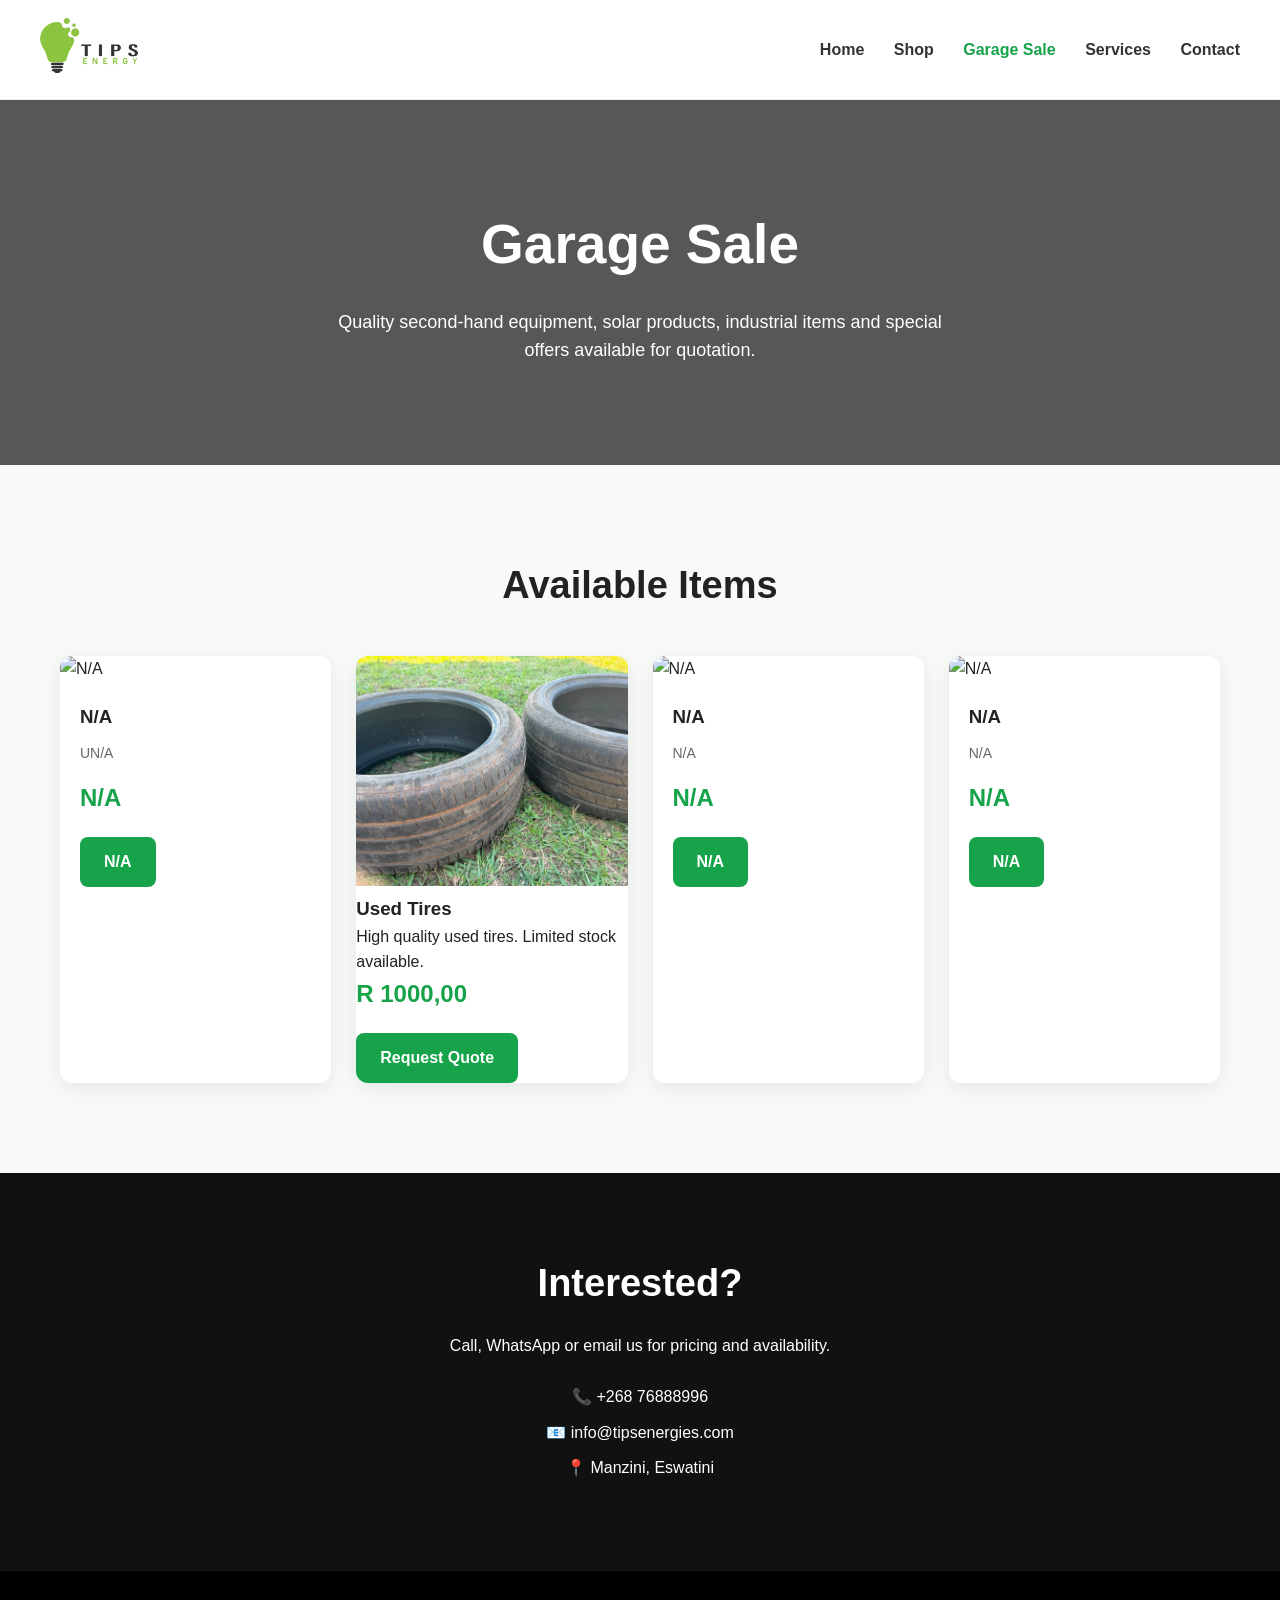
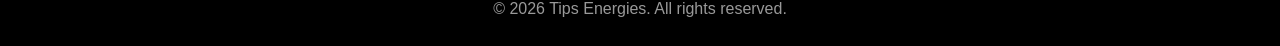
==== garage.html @ 026625b8 "Update garage.html" ====
<!DOCTYPE html>
<html lang="en">

<head>

<meta charset="UTF-8">
<meta name="viewport" content="width=device-width, initial-scale=1.0">

<title>Tips Energies | Garage Sale</title>

<link rel="stylesheet" href="garage-sale.css">

<link rel="stylesheet"
href="https://cdnjs.cloudflare.com/ajax/libs/font-awesome/6.5.0/css/all.min.css">

</head>

<body>

<!-- NAVBAR -->

<header class="navbar">

<div class="container nav-inner">

<div class="logo">
<img src="Tips energy Logo.png" class="logo-img">
</div>

<nav>

<a href="index.html">Home</a>
<a href="shop.html">Shop</a>
<a href="garage-sale.html" class="active">Garage Sale</a>
<a href="index.html#services">Services</a>
<a href="index.html#contact">Contact</a>

</nav>

</div>

</header>


<!-- HERO -->

<section class="hero">

<div class="container">

<h1>Garage Sale</h1>

<p>
Quality second-hand equipment, solar products,
industrial items and special offers available
for quotation.
</p>

</div>

</section>


<!-- PRODUCTS -->

<section class="products">

<div class="container">

<h2>Available Items</h2>

<div class="product-grid">


<!-- ITEM -->

<div class="product-card">

<img src="generator.jpeg" alt="N/A">

<div class="product-info">

<h3>N/A</h3>

<p>
UN/A
</p>

<div class="price">
N/A
</div>

<a href="#contact" class="btn">
N/A
</a>

</div>

</div>



<div class="product-card">

<img src="tires.jpeg" alt="Tires">

<div class="Tires">

<h3>Used Tires</h3>

<p>
High quality used tires.
Limited stock available.
</p>

<div class="price">
R 1000,00
</div>

<a href="index.html#contact" class="btn">
Request Quote
</a>

</div>

</div>



<div class="product-card">

<img src="pump.jpg" alt="N/A">

<div class="product-info">

<h3>N/A</h3>

<p>
N/A
</p>

<div class="price">
N/A
</div>

<a href="#contact" class="btn">
N/A
</a>

</div>

</div>



<div class="product-card">

<img src="battery.jpg" alt="N/A">

<div class="product-info">

<h3>N/A</h3>

<p>
N/A
</p>

<div class="price">
N/A
</div>

<a href="#contact" class="btn">
N/A
</a>

</div>

</div>


</div>

</div>

</section>


<!-- CONTACT -->

<section id="contact" class="contact">

<div class="container">

<h2>Interested?</h2>

<p>
Call, WhatsApp or email us for pricing and availability.
</p>

<div class="contact-box">

<p>📞 +268 76888996</p>

<p>📧 info@tipsenergies.com</p>

<p>📍 Manzini, Eswatini</p>

</div>

</div>

</section>


<!-- FOOTER -->

<footer>

<div class="container">

<p>
© 2026 Tips Energies. All rights reserved.
</p>

</div>

</footer>

</body>

</html>
---- garage-sale.css ----
*{
margin:0;
padding:0;
box-sizing:border-box;
}

body{

font-family:Arial, sans-serif;

background:#f8faf8;

color:#222;

line-height:1.6;

}

.container{

max-width:1200px;

margin:auto;

padding:0 20px;

}


/* NAVBAR */

.navbar{

background:white;

border-bottom:1px solid #eee;

position:sticky;

top:0;

z-index:1000;

}

.nav-inner{

display:flex;

justify-content:space-between;

align-items:center;

padding:18px 0;

}

.logo-img{

height:55px;

}

nav a{

text-decoration:none;

margin-left:25px;

color:#333;

font-weight:600;

}

nav a:hover,
nav a.active{

color:#16a34a;

}


/* HERO */

.hero{

padding:100px 0;

text-align:center;

background:

linear-gradient(rgba(0,0,0,.65),rgba(0,0,0,.65)),

url("garage-bg.jpg");

background-size:cover;

background-position:center;

color:white;

}

.hero h1{

font-size:55px;

margin-bottom:20px;

}

.hero p{

max-width:650px;

margin:auto;

font-size:18px;

}


/* PRODUCTS */

.products{

padding:90px 0;

}

.products h2{

text-align:center;

margin-bottom:40px;

font-size:38px;

}

.product-grid{

display:grid;

grid-template-columns:repeat(auto-fit,minmax(260px,1fr));

gap:25px;

}

.product-card{

background:white;

border-radius:12px;

overflow:hidden;

box-shadow:0 5px 20px rgba(0,0,0,0.08);

transition:0.3s;

}

.product-card:hover{

transform:translateY(-8px);

}

.product-card img{

width:100%;

height:230px;

object-fit:cover;

}

.product-info{

padding:20px;

}

.product-info h3{

margin-bottom:10px;

}

.product-info p{

color:#666;

font-size:14px;

margin-bottom:15px;

}

.price{

font-size:24px;

font-weight:bold;

color:#16a34a;

margin-bottom:20px;

}

.btn{

display:inline-block;

background:#16a34a;

color:white;

padding:12px 24px;

text-decoration:none;

border-radius:8px;

font-weight:600;

}

.btn:hover{

background:#15803d;

}


/* CONTACT */

.contact{

background:#111;

color:white;

text-align:center;

padding:80px 0;

}

.contact h2{

font-size:38px;

margin-bottom:20px;

}

.contact-box{

margin-top:25px;

}

.contact-box p{

margin:10px 0;

}


/* FOOTER */

footer{

background:#000;

color:#999;

text-align:center;

padding:25px;

}


/* MOBILE */

@media(max-width:768px){

.hero h1{

font-size:38px;

}

nav a{

margin-left:15px;

font-size:14px;

}

}
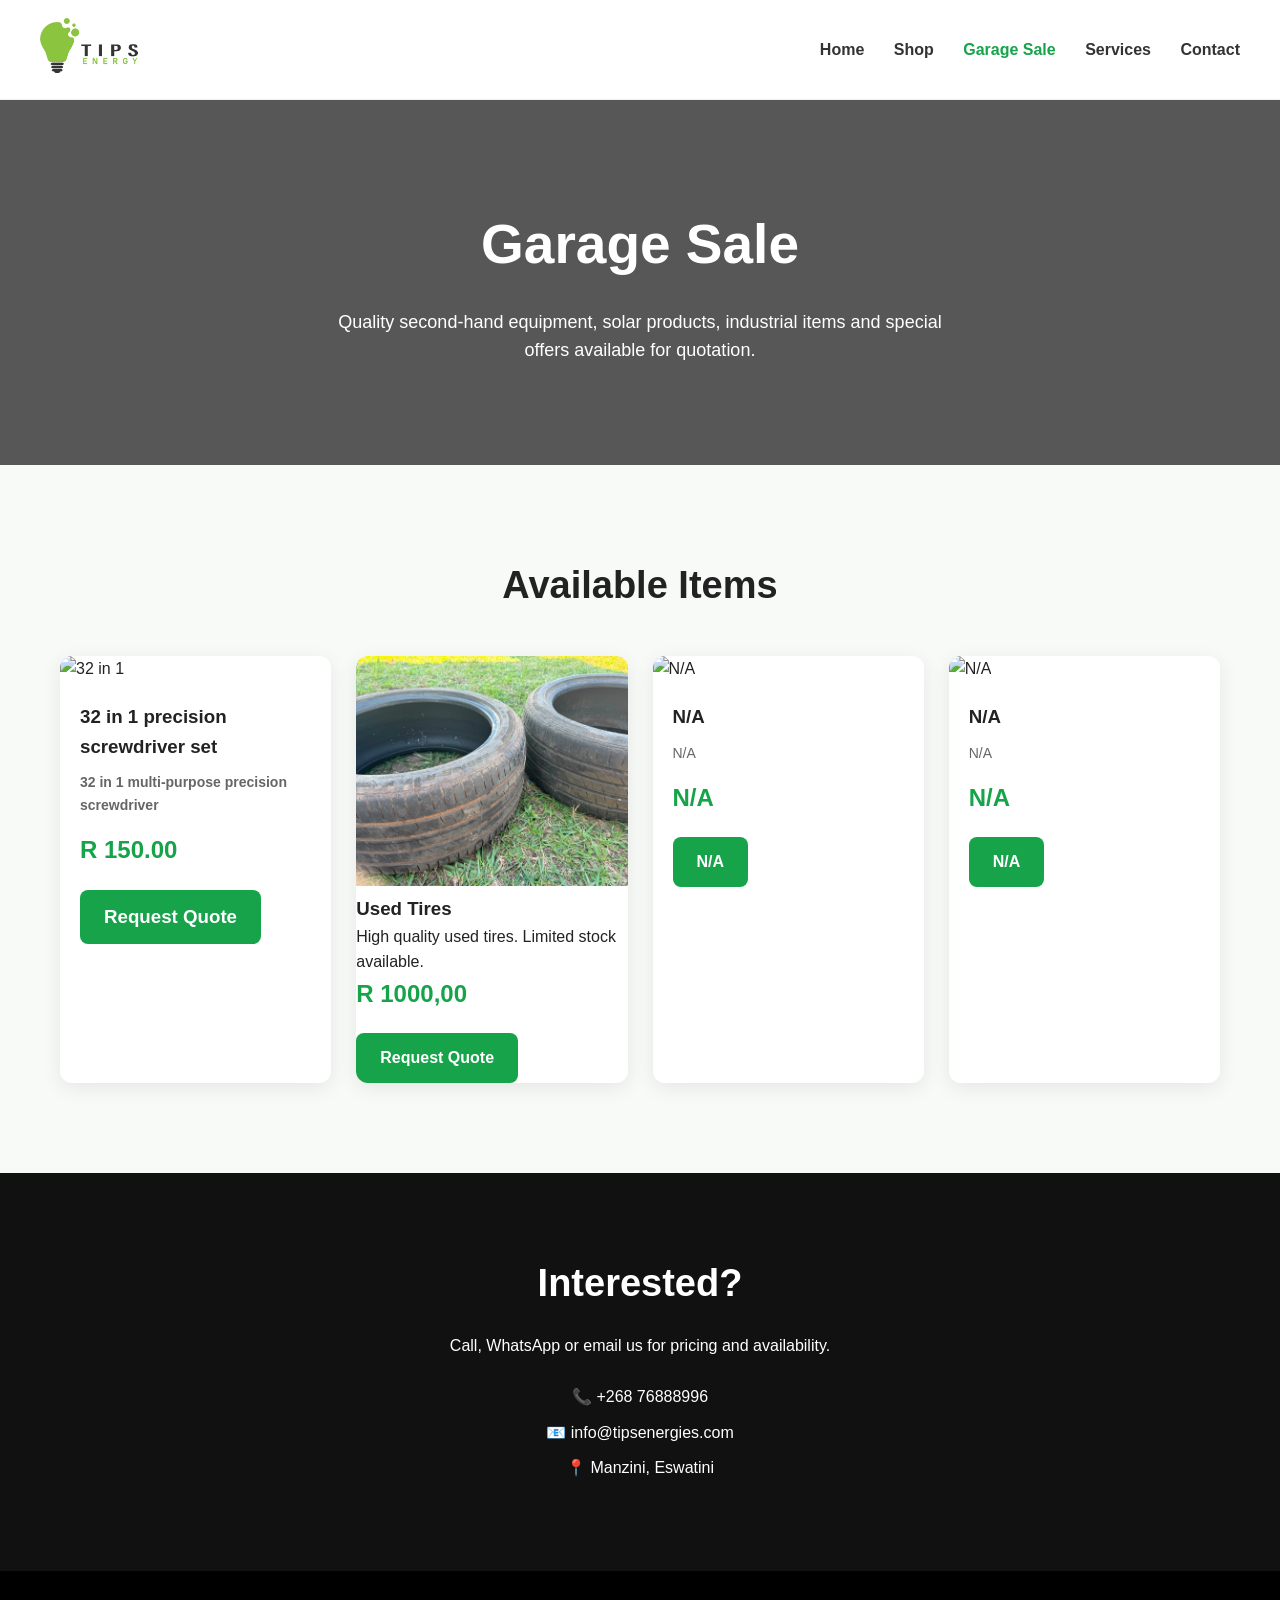
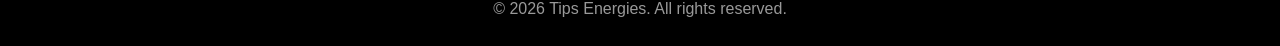
==== commit 37e5d74b: "Update garage.html" ====
--- a/garage.html
+++ b/garage.html
@@ -76,22 +76,22 @@
 
 <div class="product-card">
 
-<img src="generator.jpeg" alt="N/A">
+<img src="32 in 1.jpeg" alt="32 in 1">
 
 <div class="product-info">
 
-<h3>N/A</h3>
-
-<p>
-UN/A
-</p>
-
-<div class="price">
-N/A
-</div>
-
-<a href="#contact" class="btn">
-N/A
+<h3>32 in 1 precision screwdriver set<h3>
+
+<p>
+32 in 1 multi-purpose precision screwdriver
+</p>
+
+<div class="price">
+R 150.00
+</div>
+
+<a href="index.html#contact" class="btn">
+Request Quote
 </a>
 
 </div>
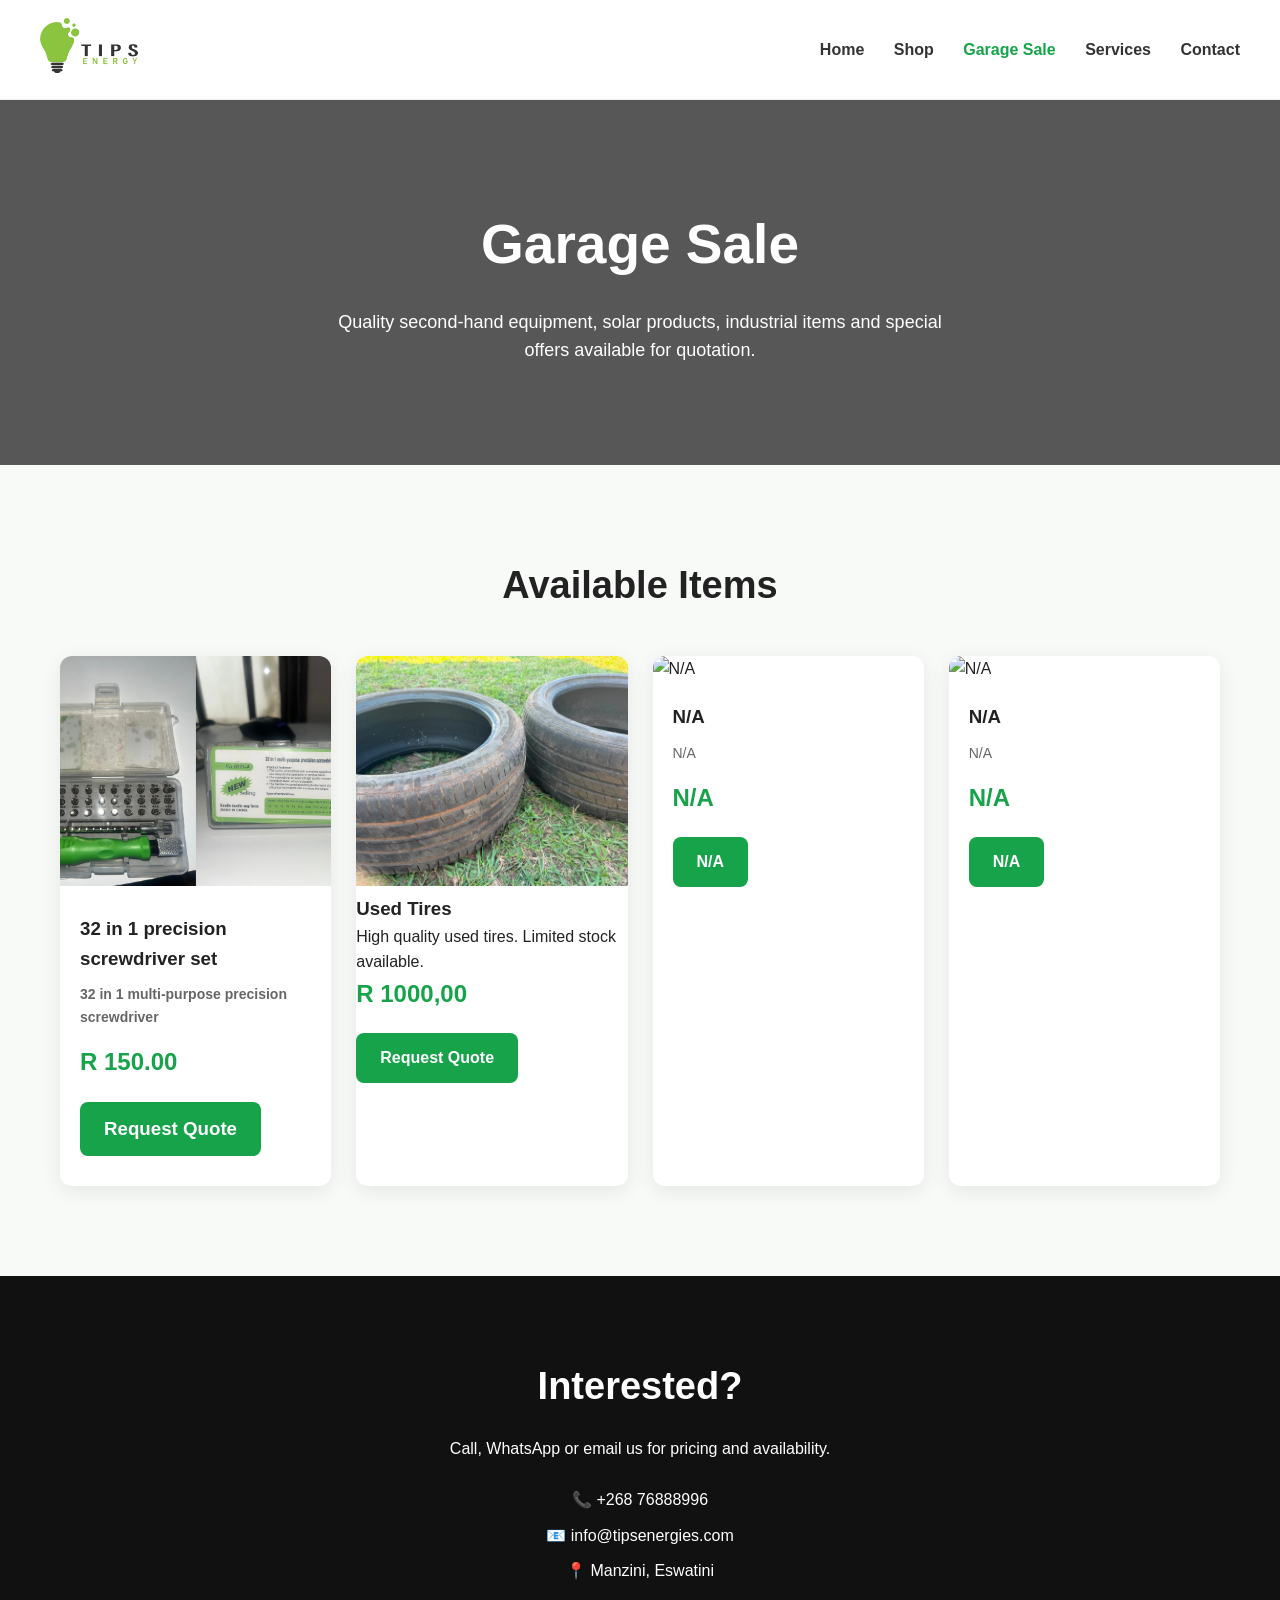
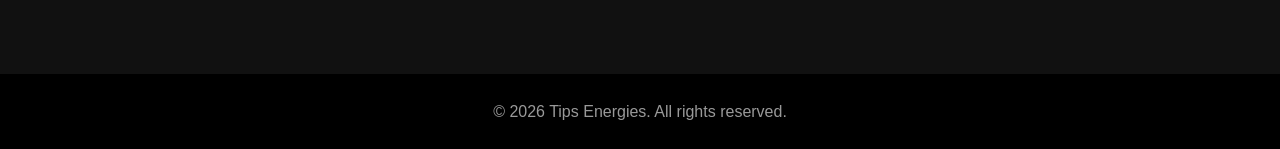
==== commit 8a37f995: "Update garage.html" ====
--- a/garage.html
+++ b/garage.html
@@ -76,7 +76,7 @@
 
 <div class="product-card">
 
-<img src="32 in 1.jpeg" alt="32 in 1">
+<img src="32 in 1(2).png" alt="32 in 1">
 
 <div class="product-info">
 
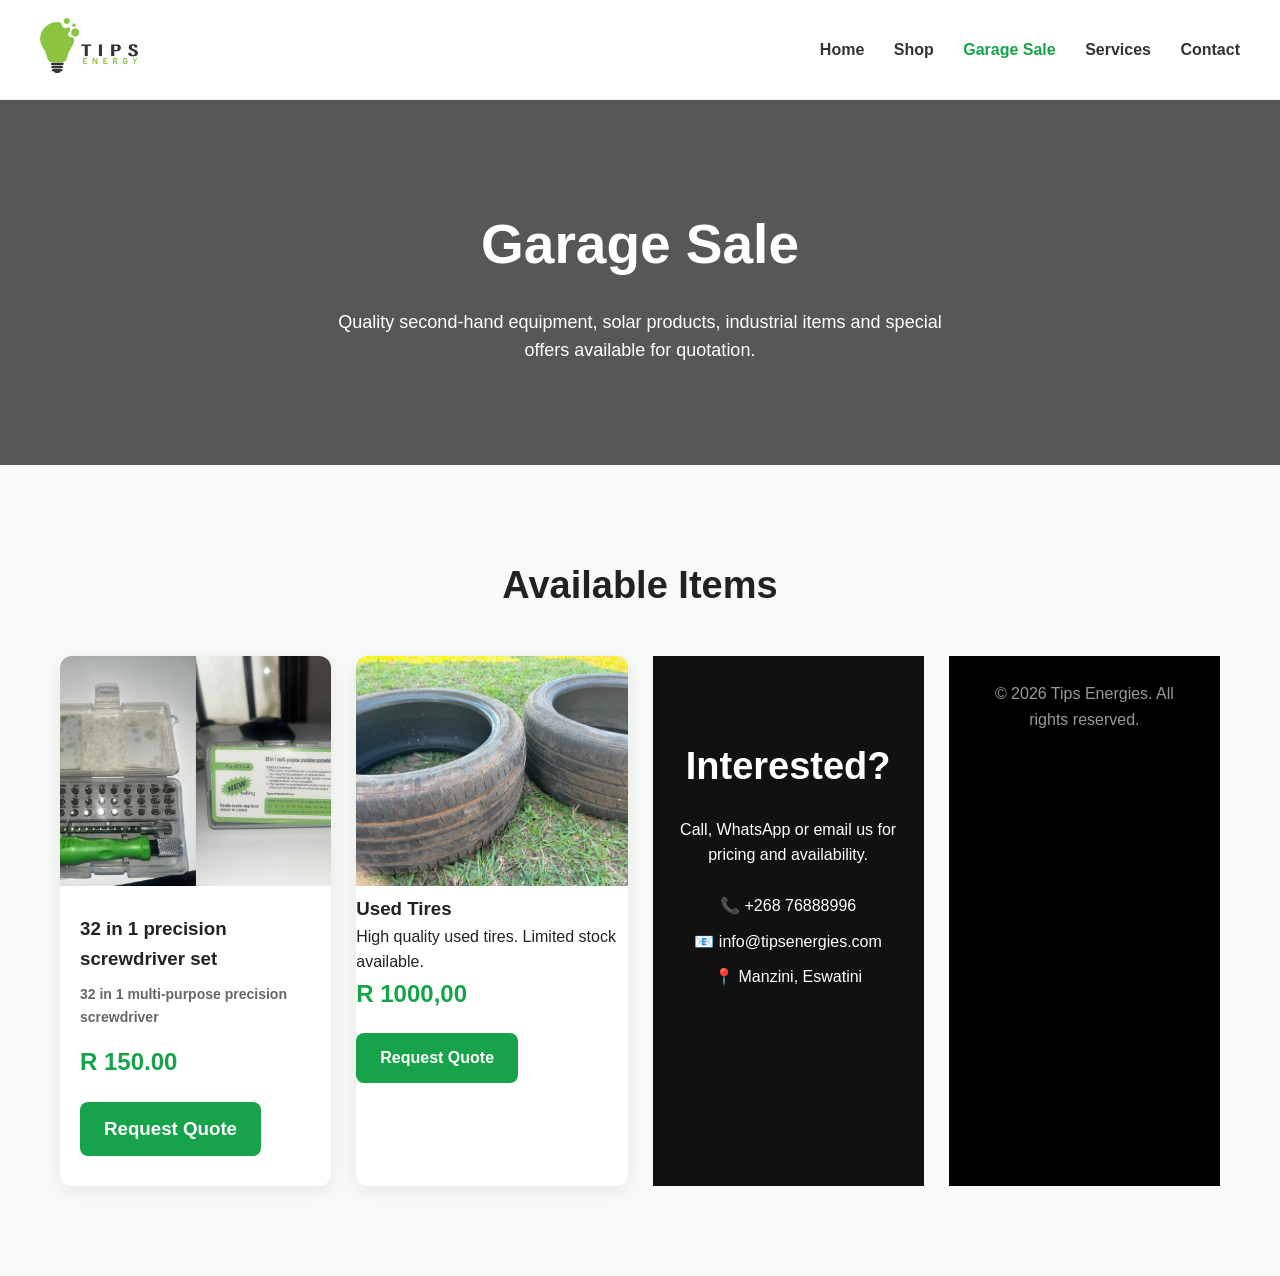
==== commit fee5af10: "Update garage.html" ====
--- a/garage.html
+++ b/garage.html
@@ -127,64 +127,6 @@
 
 
 
-<div class="product-card">
-
-<img src="pump.jpg" alt="N/A">
-
-<div class="product-info">
-
-<h3>N/A</h3>
-
-<p>
-N/A
-</p>
-
-<div class="price">
-N/A
-</div>
-
-<a href="#contact" class="btn">
-N/A
-</a>
-
-</div>
-
-</div>
-
-
-
-<div class="product-card">
-
-<img src="battery.jpg" alt="N/A">
-
-<div class="product-info">
-
-<h3>N/A</h3>
-
-<p>
-N/A
-</p>
-
-<div class="price">
-N/A
-</div>
-
-<a href="#contact" class="btn">
-N/A
-</a>
-
-</div>
-
-</div>
-
-
-</div>
-
-</div>
-
-</section>
-
-
 <!-- CONTACT -->
 
 <section id="contact" class="contact">
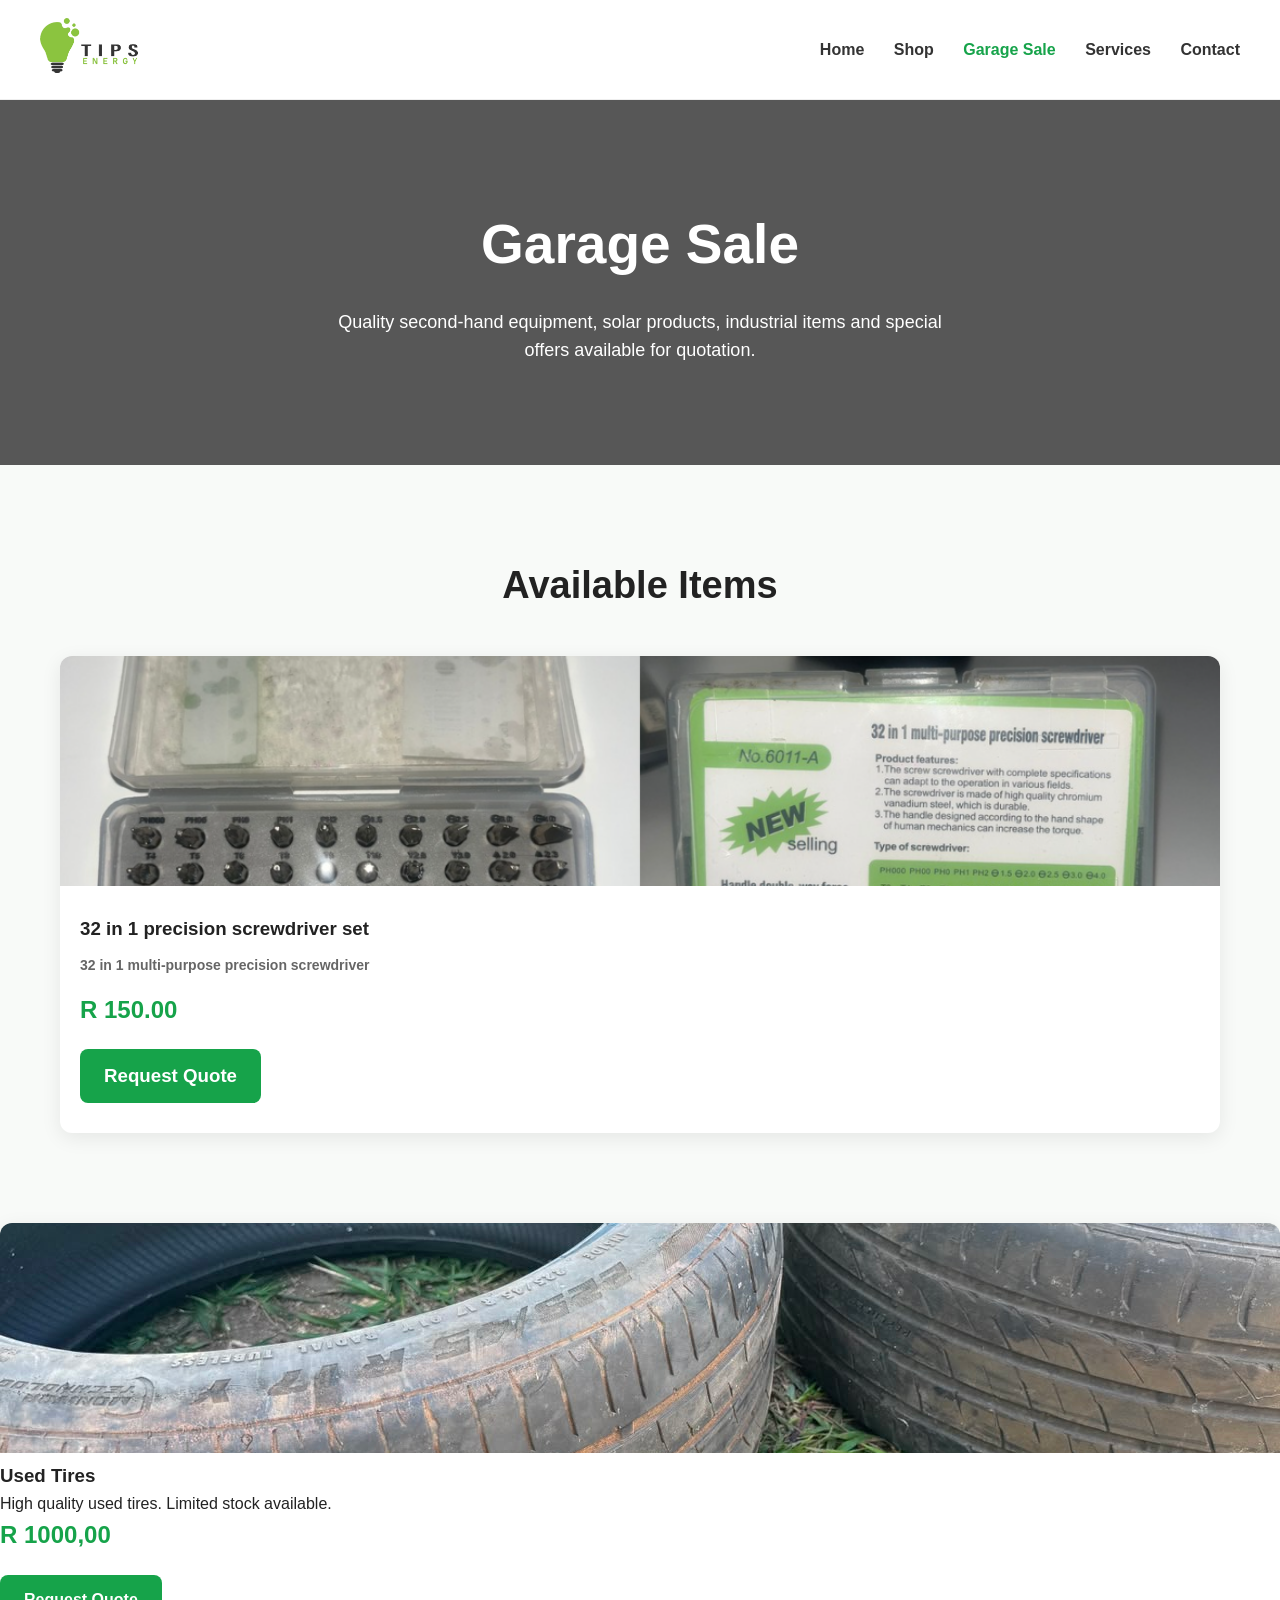
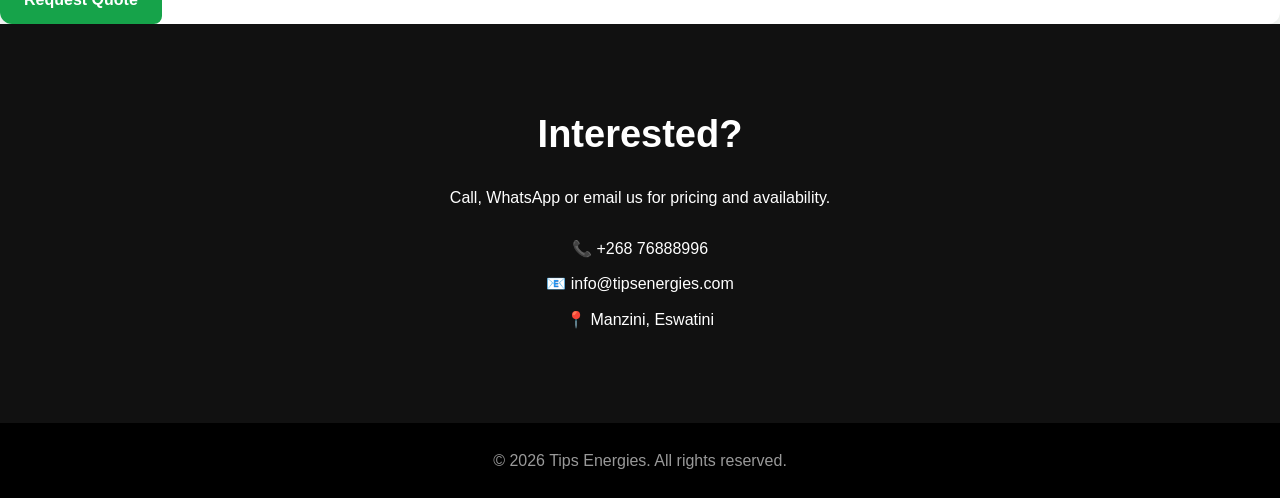
==== commit 7ab56cfe: "Update garage.html" ====
--- a/garage.html
+++ b/garage.html
@@ -98,7 +98,7 @@
 
 </div>
 
-
+</section>
 
 <div class="product-card">
 
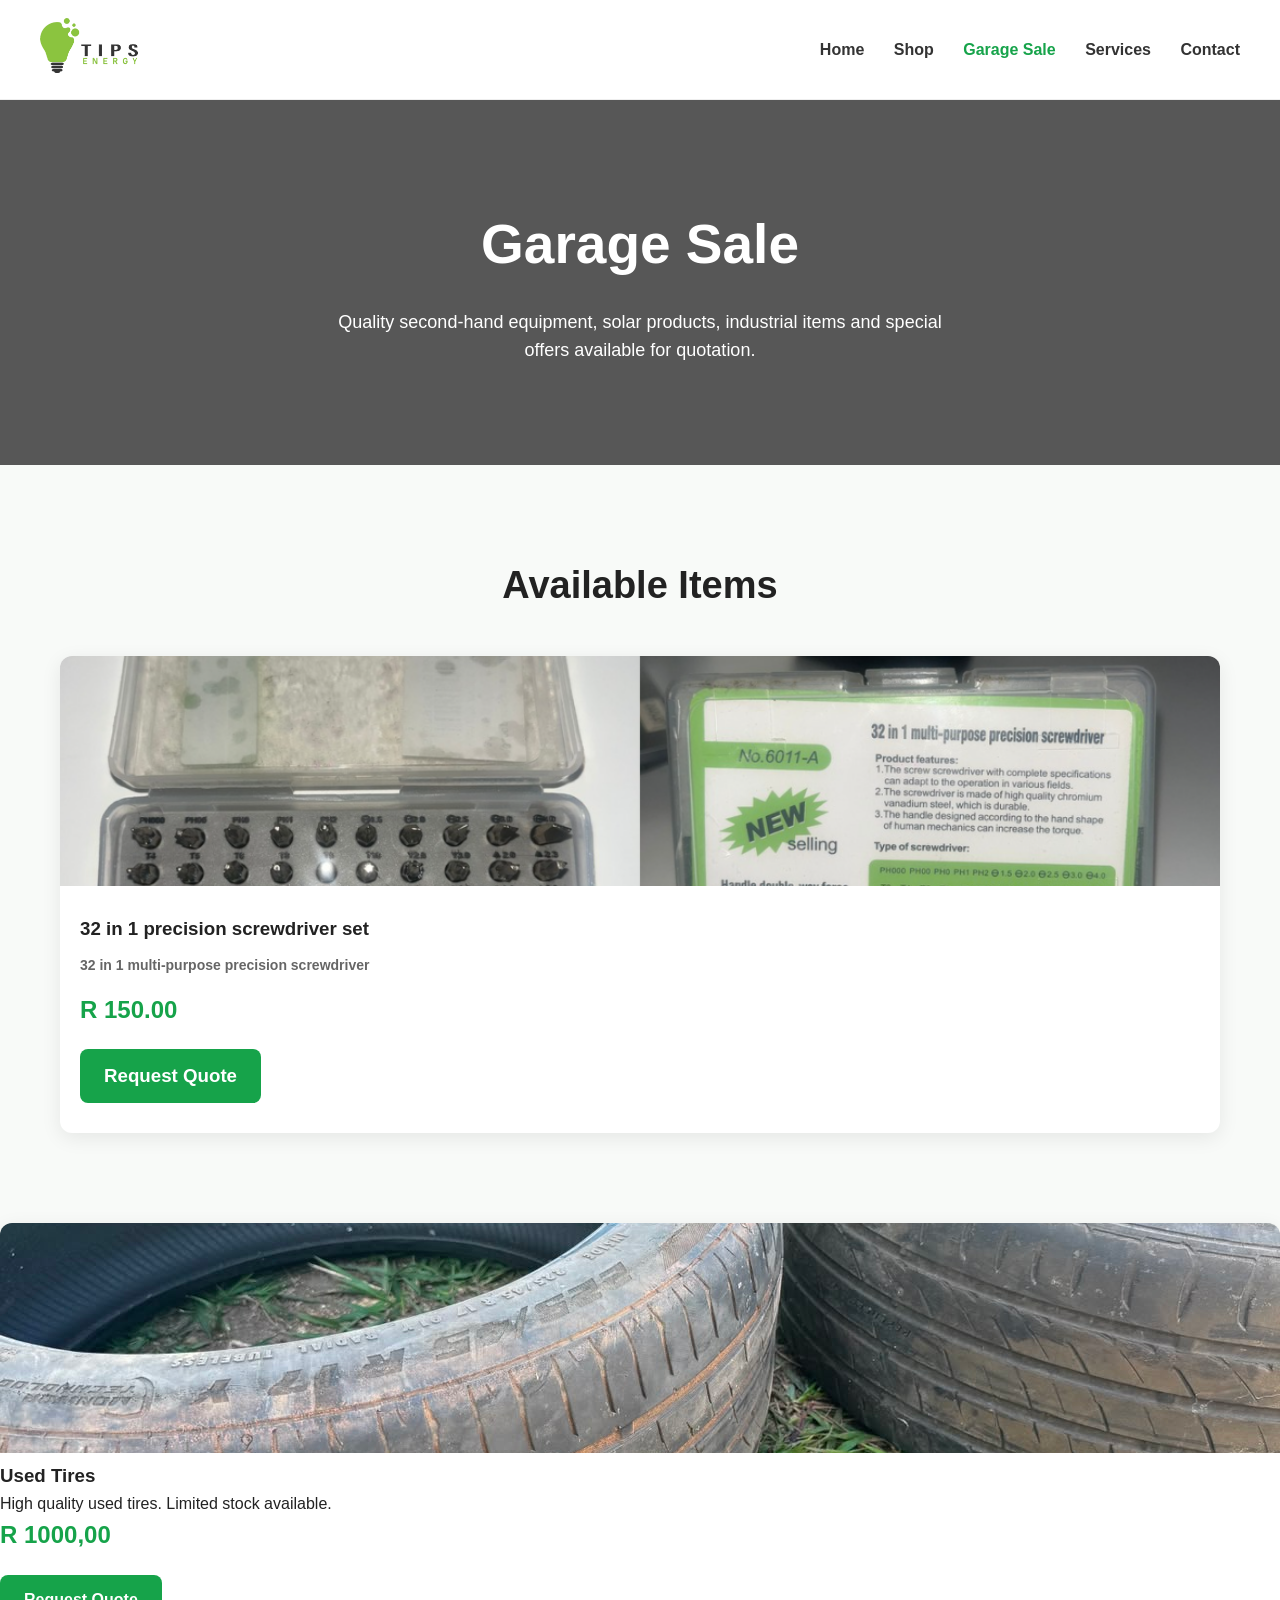
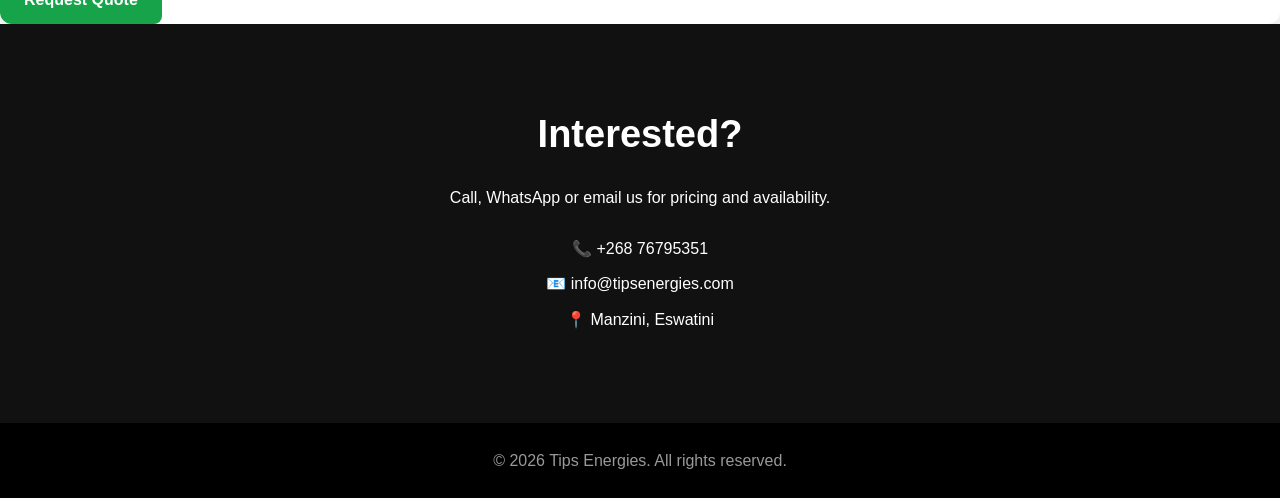
==== commit bd3ca7ee: "Update garage.html" ====
--- a/garage.html
+++ b/garage.html
@@ -141,7 +141,7 @@
 
 <div class="contact-box">
 
-<p>📞 +268 76888996</p>
+<p>📞 +268 76795351</p>
 
 <p>📧 info@tipsenergies.com</p>
 
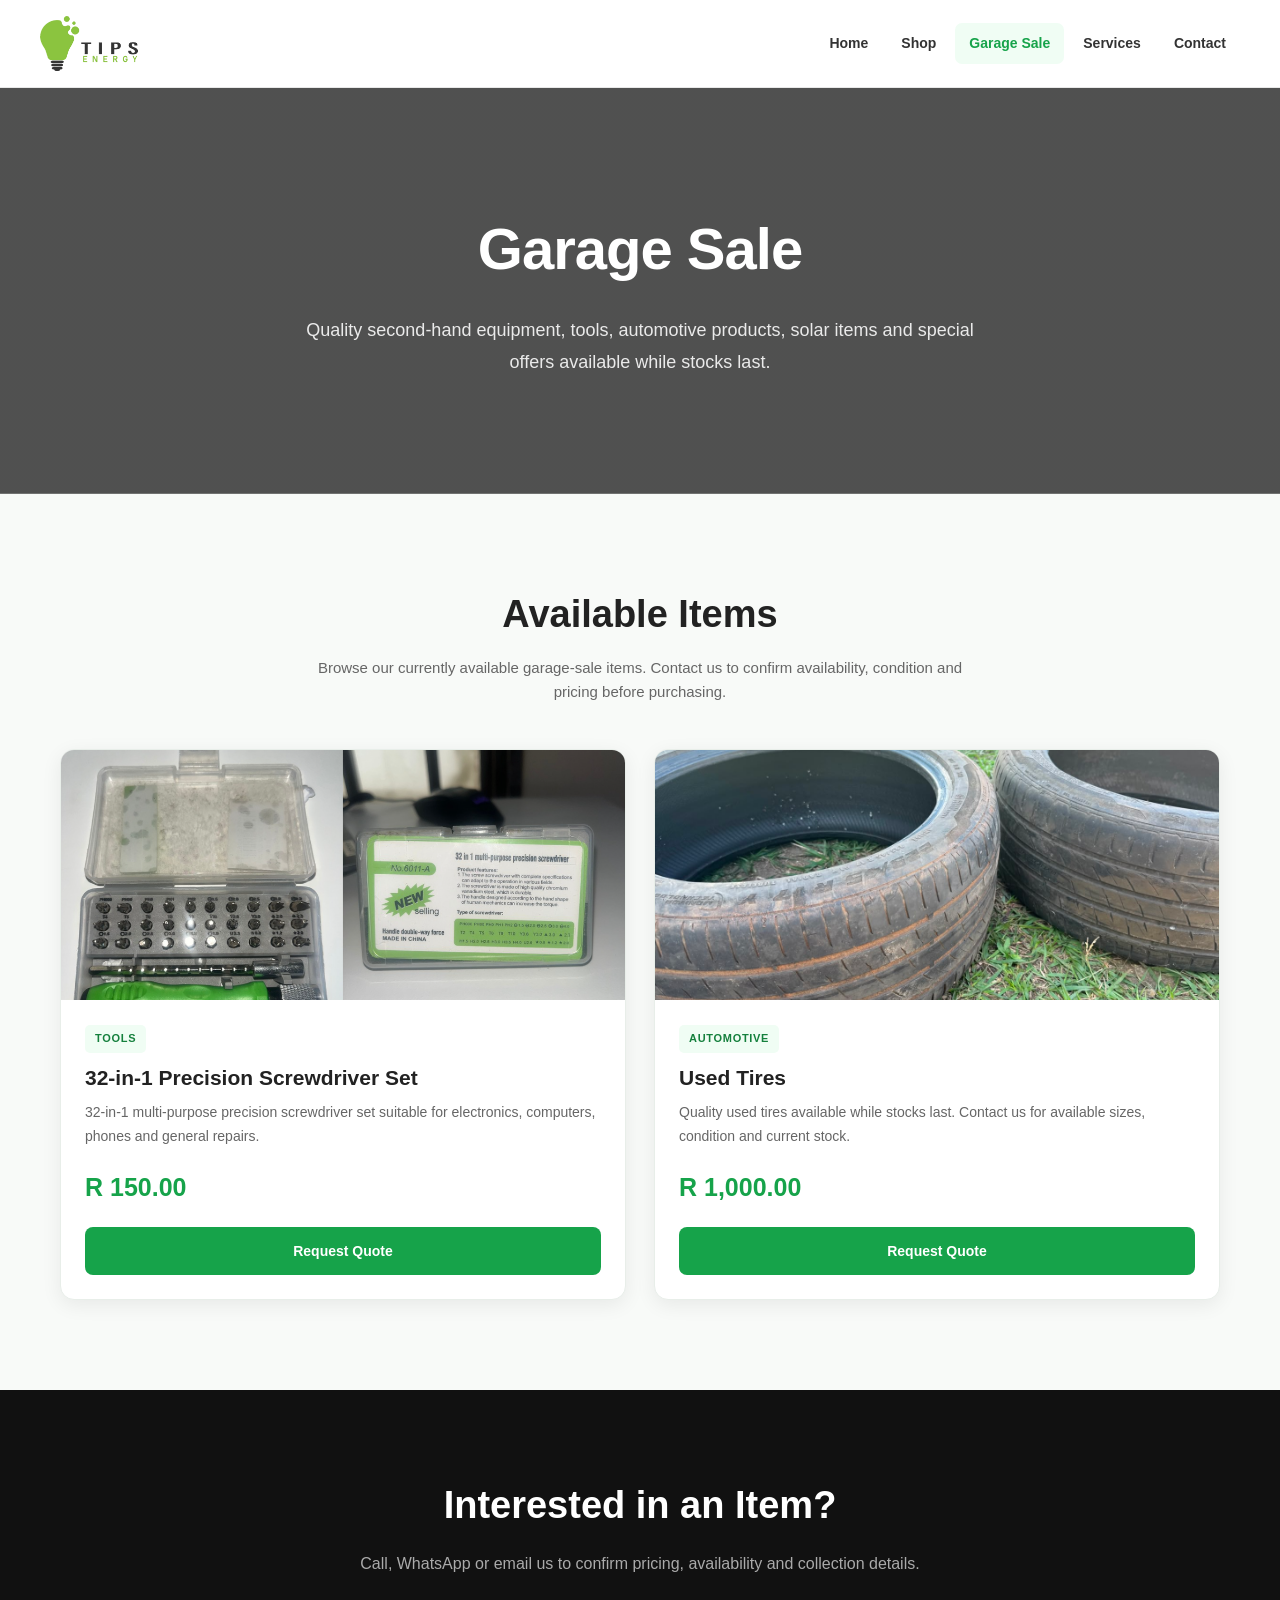
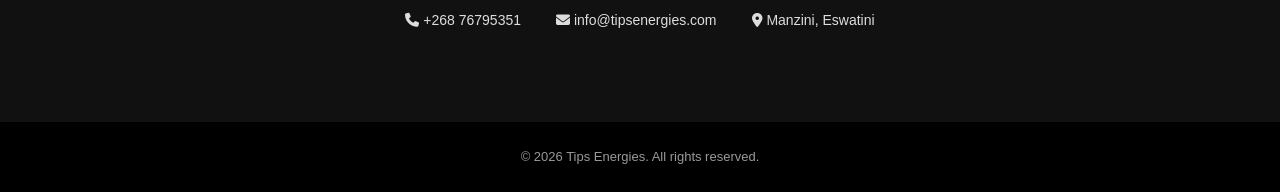
==== commit 1181791d: "Update garage.html" ====
--- a/garage.html
+++ b/garage.html
@@ -3,171 +3,385 @@
 
 <head>
 
-<meta charset="UTF-8">
-<meta name="viewport" content="width=device-width, initial-scale=1.0">
-
-<title>Tips Energies | Garage Sale</title>
-
-<link rel="stylesheet" href="garage-sale.css">
-
-<link rel="stylesheet"
-href="https://cdnjs.cloudflare.com/ajax/libs/font-awesome/6.5.0/css/all.min.css">
+    <meta charset="UTF-8">
+
+    <meta name="viewport" content="width=device-width, initial-scale=1.0">
+
+    <meta
+        name="description"
+        content="Tips Energies Garage Sale - Quality second-hand tools, equipment, automotive products, solar items and special offers available in Eswatini."
+    >
+
+    <meta
+        name="keywords"
+        content="garage sale Eswatini, used equipment Eswatini, second hand tools Eswatini, used tires Eswatini, Tips Energies"
+    >
+
+    <meta name="author" content="Tips Energies">
+
+    <title>Garage Sale | Tips Energies</title>
+
+    <link rel="stylesheet" href="garage-sale.css">
+
+    <link
+        rel="stylesheet"
+        href="https://cdnjs.cloudflare.com/ajax/libs/font-awesome/6.5.0/css/all.min.css"
+    >
 
 </head>
 
+
 <body>
 
-<!-- NAVBAR -->
+
+<!-- =========================================
+     NAVBAR
+========================================= -->
 
 <header class="navbar">
 
-<div class="container nav-inner">
-
-<div class="logo">
-<img src="Tips energy Logo.png" class="logo-img">
-</div>
-
-<nav>
-
-<a href="index.html">Home</a>
-<a href="shop.html">Shop</a>
-<a href="garage-sale.html" class="active">Garage Sale</a>
-<a href="index.html#services">Services</a>
-<a href="index.html#contact">Contact</a>
-
-</nav>
-
-</div>
+    <div class="container nav-inner">
+
+        <a href="index.html" class="logo">
+
+            <img
+                src="Tips energy Logo.png"
+                class="logo-img"
+                alt="Tips Energies Logo"
+            >
+
+        </a>
+
+
+        <nav>
+
+            <a href="index.html">
+                Home
+            </a>
+
+            <a href="shop.html">
+                Shop
+            </a>
+
+            <a href="garage-sale.html" class="active">
+                Garage Sale
+            </a>
+
+            <a href="index.html#services">
+                Services
+            </a>
+
+            <a href="#contact">
+                Contact
+            </a>
+
+        </nav>
+
+    </div>
 
 </header>
 
 
-<!-- HERO -->
+
+<!-- =========================================
+     HERO
+========================================= -->
 
 <section class="hero">
 
-<div class="container">
-
-<h1>Garage Sale</h1>
-
-<p>
-Quality second-hand equipment, solar products,
-industrial items and special offers available
-for quotation.
-</p>
-
-</div>
+    <div class="container">
+
+        <h1>
+            Garage Sale
+        </h1>
+
+        <p>
+            Quality second-hand equipment, tools, automotive products,
+            solar items and special offers available while stocks last.
+        </p>
+
+    </div>
 
 </section>
 
 
-<!-- PRODUCTS -->
+
+<!-- =========================================
+     PRODUCTS
+========================================= -->
 
 <section class="products">
 
-<div class="container">
-
-<h2>Available Items</h2>
-
-<div class="product-grid">
-
-
-<!-- ITEM -->
-
-<div class="product-card">
-
-<img src="32 in 1(2).png" alt="32 in 1">
-
-<div class="product-info">
-
-<h3>32 in 1 precision screwdriver set<h3>
-
-<p>
-32 in 1 multi-purpose precision screwdriver
-</p>
-
-<div class="price">
-R 150.00
-</div>
-
-<a href="index.html#contact" class="btn">
-Request Quote
-</a>
-
-</div>
-
-</div>
+    <div class="container">
+
+
+        <h2>
+            Available Items
+        </h2>
+
+
+        <p class="section-subtitle">
+
+            Browse our currently available garage-sale items.
+            Contact us to confirm availability, condition and pricing
+            before purchasing.
+
+        </p>
+
+
+
+        <div class="product-grid">
+
+
+
+            <!-- =================================
+                 PRODUCT 1
+            ================================== -->
+
+            <div class="product-card">
+
+
+                <div class="product-image">
+
+                    <img
+                        src="32 in 1(2).png"
+                        alt="32-in-1 precision screwdriver set"
+                    >
+
+                </div>
+
+
+                <div class="product-info">
+
+
+                    <span class="product-category">
+                        Tools
+                    </span>
+
+
+                    <h3>
+                        32-in-1 Precision Screwdriver Set
+                    </h3>
+
+
+                    <p>
+
+                        32-in-1 multi-purpose precision screwdriver
+                        set suitable for electronics, computers,
+                        phones and general repairs.
+
+                    </p>
+
+
+                    <div class="price">
+                        R 150.00
+                    </div>
+
+
+                    <a
+                        href="#contact"
+                        class="btn"
+                    >
+                        Request Quote
+                    </a>
+
+
+                </div>
+
+            </div>
+
+
+
+            <!-- =================================
+                 PRODUCT 2
+            ================================== -->
+
+            <div class="product-card">
+
+
+                <div class="product-image">
+
+                    <img
+                        src="tires.jpeg"
+                        alt="Used tires for sale"
+                    >
+
+                </div>
+
+
+                <div class="product-info">
+
+
+                    <span class="product-category">
+                        Automotive
+                    </span>
+
+
+                    <h3>
+                        Used Tires
+                    </h3>
+
+
+                    <p>
+
+                        Quality used tires available while stocks
+                        last. Contact us for available sizes,
+                        condition and current stock.
+
+                    </p>
+
+
+                    <div class="price">
+                        R 1,000.00
+                    </div>
+
+
+                    <a
+                        href="#contact"
+                        class="btn"
+                    >
+                        Request Quote
+                    </a>
+
+
+                </div>
+
+            </div>
+
+
+
+            <!-- =================================
+                 ADD MORE PRODUCTS HERE
+            ================================== -->
+
+            <!--
+
+            <div class="product-card">
+
+                <div class="product-image">
+
+                    <img
+                        src="YOUR-IMAGE.jpg"
+                        alt="Product description"
+                    >
+
+                </div>
+
+                <div class="product-info">
+
+                    <span class="product-category">
+                        Category
+                    </span>
+
+                    <h3>
+                        Product Name
+                    </h3>
+
+                    <p>
+                        Product description goes here.
+                    </p>
+
+                    <div class="price">
+                        R 0.00
+                    </div>
+
+                    <a href="#contact" class="btn">
+                        Request Quote
+                    </a>
+
+                </div>
+
+            </div>
+
+            -->
+
+
+        </div>
+
+    </div>
 
 </section>
 
-<div class="product-card">
-
-<img src="tires.jpeg" alt="Tires">
-
-<div class="Tires">
-
-<h3>Used Tires</h3>
-
-<p>
-High quality used tires.
-Limited stock available.
-</p>
-
-<div class="price">
-R 1000,00
-</div>
-
-<a href="index.html#contact" class="btn">
-Request Quote
-</a>
-
-</div>
-
-</div>
-
-
-
-<!-- CONTACT -->
+
+
+<!-- =========================================
+     CONTACT
+========================================= -->
 
 <section id="contact" class="contact">
 
-<div class="container">
-
-<h2>Interested?</h2>
-
-<p>
-Call, WhatsApp or email us for pricing and availability.
-</p>
-
-<div class="contact-box">
-
-<p>📞 +268 76795351</p>
-
-<p>📧 info@tipsenergies.com</p>
-
-<p>📍 Manzini, Eswatini</p>
-
-</div>
-
-</div>
+    <div class="container">
+
+
+        <h2>
+            Interested in an Item?
+        </h2>
+
+
+        <p>
+
+            Call, WhatsApp or email us to confirm pricing,
+            availability and collection details.
+
+        </p>
+
+
+        <div class="contact-box">
+
+
+            <p>
+
+                <i class="fas fa-phone"></i>
+
+                +268 76795351
+
+            </p>
+
+
+            <p>
+
+                <i class="fas fa-envelope"></i>
+
+                info@tipsenergies.com
+
+            </p>
+
+
+            <p>
+
+                <i class="fas fa-location-dot"></i>
+
+                Manzini, Eswatini
+
+            </p>
+
+
+        </div>
+
+    </div>
 
 </section>
 
 
-<!-- FOOTER -->
+
+<!-- =========================================
+     FOOTER
+========================================= -->
 
 <footer>
 
-<div class="container">
-
-<p>
-© 2026 Tips Energies. All rights reserved.
-</p>
-
-</div>
+    <div class="container">
+
+        <p>
+            © 2026 Tips Energies. All rights reserved.
+        </p>
+
+    </div>
 
 </footer>
 
+
+
 </body>
 
 </html>
--- a/garage-sale.css
+++ b/garage-sale.css
@@ -1,310 +1,611 @@
-*{
-margin:0;
-padding:0;
-box-sizing:border-box;
-}
-
-body{
-
-font-family:Arial, sans-serif;
-
-background:#f8faf8;
-
-color:#222;
-
-line-height:1.6;
-
-}
-
-.container{
-
-max-width:1200px;
-
-margin:auto;
-
-padding:0 20px;
-
-}
-
-
-/* NAVBAR */
-
-.navbar{
-
-background:white;
-
-border-bottom:1px solid #eee;
-
-position:sticky;
-
-top:0;
-
-z-index:1000;
-
-}
-
-.nav-inner{
-
-display:flex;
-
-justify-content:space-between;
-
-align-items:center;
-
-padding:18px 0;
-
-}
-
-.logo-img{
-
-height:55px;
-
-}
-
-nav a{
-
-text-decoration:none;
-
-margin-left:25px;
-
-color:#333;
-
-font-weight:600;
-
-}
-
-nav a:hover,
-nav a.active{
-
-color:#16a34a;
-
-}
-
-
-/* HERO */
-
-.hero{
-
-padding:100px 0;
-
-text-align:center;
-
-background:
-
-linear-gradient(rgba(0,0,0,.65),rgba(0,0,0,.65)),
-
-url("garage-bg.jpg");
-
-background-size:cover;
-
-background-position:center;
-
-color:white;
-
-}
-
-.hero h1{
-
-font-size:55px;
-
-margin-bottom:20px;
-
-}
-
-.hero p{
-
-max-width:650px;
-
-margin:auto;
-
-font-size:18px;
-
-}
-
-
-/* PRODUCTS */
-
-.products{
-
-padding:90px 0;
-
-}
-
-.products h2{
-
-text-align:center;
-
-margin-bottom:40px;
-
-font-size:38px;
-
-}
-
-.product-grid{
-
-display:grid;
-
-grid-template-columns:repeat(auto-fit,minmax(260px,1fr));
-
-gap:25px;
-
-}
-
-.product-card{
-
-background:white;
-
-border-radius:12px;
-
-overflow:hidden;
-
-box-shadow:0 5px 20px rgba(0,0,0,0.08);
-
-transition:0.3s;
-
-}
-
-.product-card:hover{
-
-transform:translateY(-8px);
-
-}
-
-.product-card img{
-
-width:100%;
-
-height:230px;
-
-object-fit:cover;
-
-}
-
-.product-info{
-
-padding:20px;
-
-}
-
-.product-info h3{
-
-margin-bottom:10px;
-
-}
-
-.product-info p{
-
-color:#666;
-
-font-size:14px;
-
-margin-bottom:15px;
-
-}
-
-.price{
-
-font-size:24px;
-
-font-weight:bold;
-
-color:#16a34a;
-
-margin-bottom:20px;
-
-}
-
-.btn{
-
-display:inline-block;
-
-background:#16a34a;
-
-color:white;
-
-padding:12px 24px;
-
-text-decoration:none;
-
-border-radius:8px;
-
-font-weight:600;
-
-}
-
-.btn:hover{
-
-background:#15803d;
-
-}
-
-
-/* CONTACT */
-
-.contact{
-
-background:#111;
-
-color:white;
-
-text-align:center;
-
-padding:80px 0;
-
-}
-
-.contact h2{
-
-font-size:38px;
-
-margin-bottom:20px;
-
-}
-
-.contact-box{
-
-margin-top:25px;
-
-}
-
-.contact-box p{
-
-margin:10px 0;
-
-}
-
-
-/* FOOTER */
-
-footer{
-
-background:#000;
-
-color:#999;
-
-text-align:center;
-
-padding:25px;
-
-}
-
-
-/* MOBILE */
-
-@media(max-width:768px){
-
-.hero h1{
-
-font-size:38px;
-
-}
-
-nav a{
-
-margin-left:15px;
-
-font-size:14px;
-
-}
-
-}+* {
+    margin: 0;
+    padding: 0;
+    box-sizing: border-box;
+}
+
+html {
+    scroll-behavior: smooth;
+}
+
+body {
+    font-family: Arial, sans-serif;
+    background: #f8faf8;
+    color: #222;
+    line-height: 1.6;
+}
+
+.container {
+    max-width: 1200px;
+    margin: auto;
+    padding: 0 20px;
+}
+
+
+/* =========================================
+   NAVBAR
+========================================= */
+
+.navbar {
+    background: rgba(255, 255, 255, 0.96);
+    border-bottom: 1px solid #e8e8e8;
+
+    position: sticky;
+    top: 0;
+    z-index: 1000;
+
+    backdrop-filter: blur(10px);
+}
+
+.nav-inner {
+    display: flex;
+    justify-content: space-between;
+    align-items: center;
+
+    padding: 16px 0;
+}
+
+.logo {
+    display: flex;
+    align-items: center;
+}
+
+.logo-img {
+    height: 55px;
+    width: auto;
+    display: block;
+}
+
+
+/* NAV LINKS */
+
+nav {
+    display: flex;
+    align-items: center;
+    gap: 5px;
+}
+
+nav a {
+    position: relative;
+
+    text-decoration: none;
+
+    padding: 9px 14px;
+
+    color: #333;
+
+    font-weight: 600;
+    font-size: 14px;
+
+    border-radius: 7px;
+
+    transition:
+        color 0.25s ease,
+        background 0.25s ease;
+}
+
+nav a:hover {
+    color: #16a34a;
+    background: #f0fdf4;
+}
+
+nav a.active {
+    color: #16a34a;
+    background: #f0fdf4;
+}
+
+
+/* =========================================
+   HERO
+========================================= */
+
+.hero {
+    position: relative;
+
+    padding: 115px 0;
+
+    text-align: center;
+
+    background:
+        linear-gradient(
+            rgba(0, 0, 0, 0.68),
+            rgba(0, 0, 0, 0.68)
+        ),
+        url("garage-bg.jpg");
+
+    background-size: cover;
+    background-position: center;
+
+    color: white;
+}
+
+.hero .container {
+    position: relative;
+    z-index: 2;
+}
+
+.hero h1 {
+    font-size: clamp(42px, 6vw, 58px);
+
+    margin-bottom: 18px;
+
+    font-weight: 800;
+
+    letter-spacing: -1px;
+}
+
+.hero p {
+    max-width: 680px;
+
+    margin: auto;
+
+    color: rgba(255, 255, 255, 0.88);
+
+    font-size: 18px;
+
+    line-height: 1.8;
+}
+
+
+/* =========================================
+   PRODUCTS
+========================================= */
+
+.products {
+    padding: 90px 0;
+}
+
+.products h2 {
+    text-align: center;
+
+    margin-bottom: 12px;
+
+    font-size: 38px;
+
+    font-weight: 800;
+}
+
+.section-subtitle {
+    max-width: 650px;
+
+    margin: 0 auto 45px;
+
+    text-align: center;
+
+    color: #666;
+
+    font-size: 15px;
+}
+
+
+/* PRODUCT GRID */
+
+.product-grid {
+    display: grid;
+
+    grid-template-columns:
+        repeat(auto-fit, minmax(280px, 1fr));
+
+    gap: 28px;
+}
+
+
+/* =========================================
+   PRODUCT CARD
+========================================= */
+
+.product-card {
+    background: white;
+
+    border: 1px solid #e8eee9;
+
+    border-radius: 14px;
+
+    overflow: hidden;
+
+    box-shadow:
+        0 5px 20px rgba(0, 0, 0, 0.07);
+
+    transition:
+        transform 0.3s ease,
+        box-shadow 0.3s ease,
+        border-color 0.3s ease;
+}
+
+.product-card:hover {
+    transform: translateY(-8px);
+
+    border-color: #d8eadc;
+
+    box-shadow:
+        0 15px 35px rgba(0, 0, 0, 0.12);
+}
+
+
+/* =========================================
+   PRODUCT IMAGE
+========================================= */
+
+.product-image {
+    width: 100%;
+    height: 250px;
+
+    overflow: hidden;
+
+    background: #f1f3f1;
+}
+
+.product-image img {
+    width: 100%;
+    height: 100%;
+
+    display: block;
+
+    object-fit: cover;
+
+    transition: transform 0.45s ease;
+}
+
+.product-card:hover .product-image img {
+    transform: scale(1.05);
+}
+
+
+/* Compatibility with old HTML */
+
+.product-card > img {
+    width: 100%;
+    height: 250px;
+
+    display: block;
+
+    object-fit: cover;
+
+    transition: transform 0.45s ease;
+}
+
+.product-card:hover > img {
+    transform: scale(1.05);
+}
+
+
+/* =========================================
+   PRODUCT INFO
+========================================= */
+
+.product-info {
+    padding: 24px;
+}
+
+.product-category {
+    display: inline-block;
+
+    margin-bottom: 11px;
+
+    padding: 5px 10px;
+
+    background: #f0fdf4;
+
+    color: #15803d;
+
+    border-radius: 5px;
+
+    font-size: 11px;
+
+    font-weight: 700;
+
+    text-transform: uppercase;
+
+    letter-spacing: 0.7px;
+}
+
+.product-info h3 {
+    margin-bottom: 10px;
+
+    color: #222;
+
+    font-size: 21px;
+
+    line-height: 1.3;
+}
+
+.product-info p {
+    color: #666;
+
+    font-size: 14px;
+
+    line-height: 1.7;
+
+    margin-bottom: 18px;
+}
+
+
+/* =========================================
+   PRICE
+========================================= */
+
+.price {
+    font-size: 25px;
+
+    font-weight: 800;
+
+    color: #16a34a;
+
+    margin-bottom: 20px;
+}
+
+
+/* =========================================
+   BUTTON
+========================================= */
+
+.btn {
+    display: flex;
+
+    align-items: center;
+    justify-content: center;
+
+    width: 100%;
+
+    min-height: 48px;
+
+    background: #16a34a;
+
+    color: white;
+
+    padding: 12px 24px;
+
+    text-decoration: none;
+
+    border-radius: 8px;
+
+    font-weight: 700;
+
+    font-size: 14px;
+
+    transition:
+        background 0.25s ease,
+        transform 0.25s ease,
+        box-shadow 0.25s ease;
+}
+
+.btn:hover {
+    background: #15803d;
+
+    transform: translateY(-2px);
+
+    box-shadow:
+        0 7px 18px rgba(22, 163, 74, 0.25);
+}
+
+
+/* =========================================
+   CONTACT
+========================================= */
+
+.contact {
+    background: #111;
+
+    color: white;
+
+    text-align: center;
+
+    padding: 85px 0;
+}
+
+.contact h2 {
+    font-size: 38px;
+
+    margin-bottom: 15px;
+}
+
+.contact > .container > p {
+    color: #aaa;
+
+    max-width: 600px;
+
+    margin: auto;
+}
+
+.contact-box {
+    margin-top: 28px;
+
+    display: flex;
+
+    justify-content: center;
+
+    align-items: center;
+
+    flex-wrap: wrap;
+
+    gap: 12px 35px;
+}
+
+.contact-box p {
+    margin: 5px 0;
+
+    color: #ddd;
+
+    font-size: 14px;
+}
+
+
+/* =========================================
+   FOOTER
+========================================= */
+
+footer {
+    background: #000;
+
+    color: #999;
+
+    text-align: center;
+
+    padding: 25px;
+
+    font-size: 13px;
+}
+
+
+/* =========================================
+   TABLET
+========================================= */
+
+@media (max-width: 900px) {
+
+    .nav-inner {
+        padding: 14px 0;
+    }
+
+    nav a {
+        padding: 8px 10px;
+
+        font-size: 13px;
+    }
+
+    .product-grid {
+        grid-template-columns:
+            repeat(2, minmax(0, 1fr));
+    }
+}
+
+
+/* =========================================
+   MOBILE
+========================================= */
+
+@media (max-width: 768px) {
+
+    .container {
+        padding: 0 18px;
+    }
+
+
+    /* NAVBAR */
+
+    .nav-inner {
+        flex-direction: column;
+
+        gap: 12px;
+    }
+
+    .logo-img {
+        height: 48px;
+    }
+
+    nav {
+        width: 100%;
+
+        justify-content: center;
+
+        flex-wrap: wrap;
+
+        gap: 3px;
+    }
+
+    nav a {
+        margin: 0;
+
+        padding: 7px 9px;
+
+        font-size: 11px;
+    }
+
+
+    /* HERO */
+
+    .hero {
+        padding: 85px 0;
+    }
+
+    .hero h1 {
+        font-size: 40px;
+
+        margin-bottom: 14px;
+    }
+
+    .hero p {
+        font-size: 15px;
+
+        line-height: 1.7;
+    }
+
+
+    /* PRODUCTS */
+
+    .products {
+        padding: 65px 0;
+    }
+
+    .products h2 {
+        font-size: 31px;
+    }
+
+    .section-subtitle {
+        margin-bottom: 32px;
+
+        font-size: 14px;
+    }
+
+    .product-grid {
+        grid-template-columns: 1fr;
+
+        gap: 22px;
+    }
+
+
+    /* PRODUCT */
+
+    .product-image,
+    .product-card > img {
+        height: 230px;
+    }
+
+    .product-info {
+        padding: 22px;
+    }
+
+    .product-info h3 {
+        font-size: 20px;
+    }
+
+
+    /* CONTACT */
+
+    .contact {
+        padding: 65px 0;
+    }
+
+    .contact h2 {
+        font-size: 31px;
+    }
+
+    .contact-box {
+        flex-direction: column;
+
+        gap: 8px;
+    }
+}
+
+
+/* =========================================
+   SMALL PHONES
+========================================= */
+
+@media (max-width: 400px) {
+
+    .hero h1 {
+        font-size: 35px;
+    }
+
+    nav a {
+        font-size: 10px;
+
+        padding: 6px 7px;
+    }
+
+    .product-image,
+    .product-card > img {
+        height: 210px;
+    }
+}
